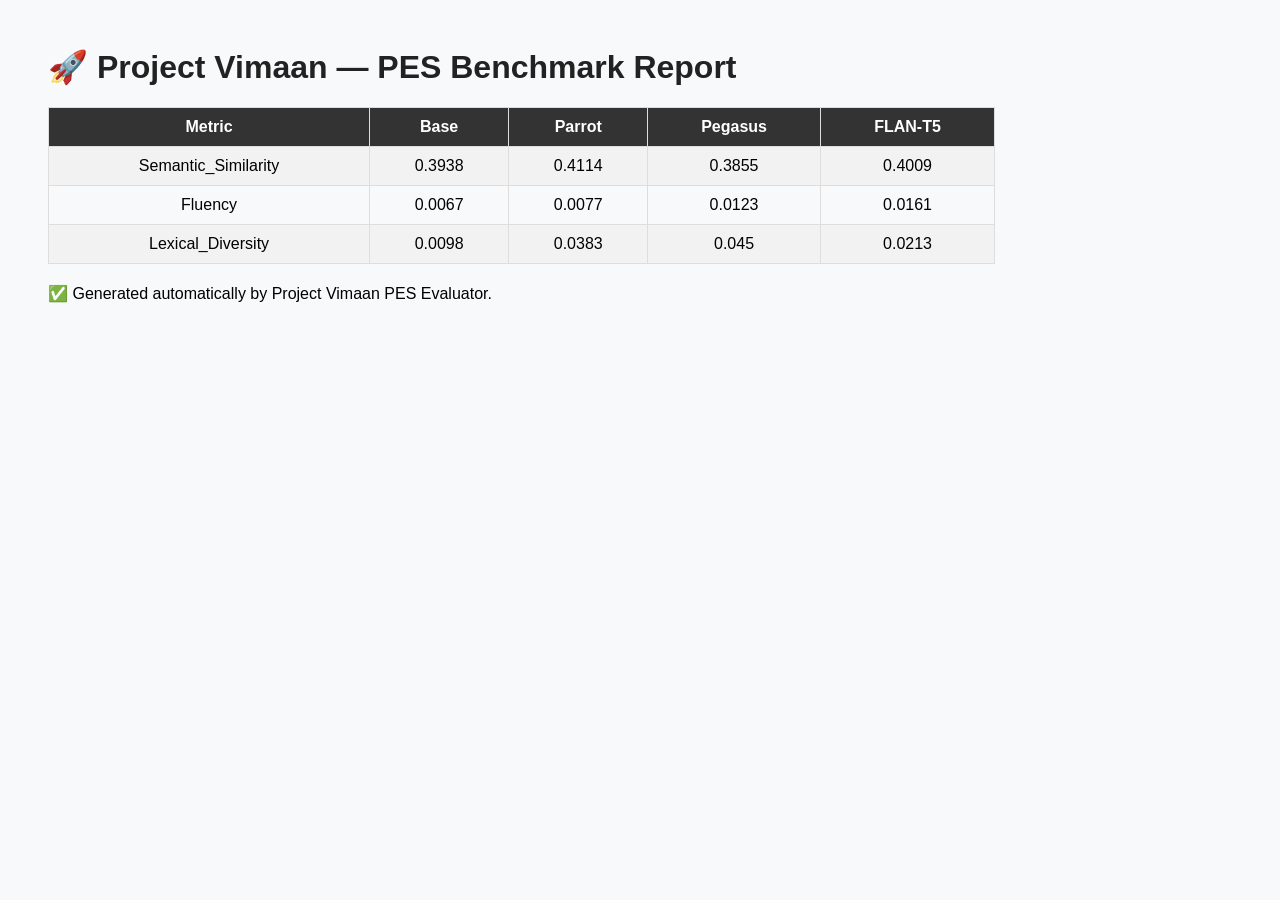
==== Dataset/d_evaluation/pes_report.html @ f763a20b "Refactor code structure for improved readability and maintainability" ====
<html>
    <head>
        <title>Project Vimaan - PES Benchmark Report</title>
        <style>
            body { font-family: 'Segoe UI', sans-serif; background: #f8f9fa; padding: 40px; }
            h1 { color: #222; }
            table { border-collapse: collapse; width: 80%; margin-top: 20px; }
            th, td { border: 1px solid #ddd; padding: 10px; text-align: center; }
            th { background-color: #333; color: white; }
            tr:nth-child(even) { background-color: #f2f2f2; }
        </style>
    </head>
    <body>
        <h1>🚀 Project Vimaan — PES Benchmark Report</h1>
        <table>
            <tr>
                <th>Metric</th><th>Base</th><th>Parrot</th><th>Pegasus</th><th>FLAN-T5</th></tr><tr><td>Semantic_Similarity</td><td>0.3938</td><td>0.4114</td><td>0.3855</td><td>0.4009</td></tr><tr><td>Fluency</td><td>0.0067</td><td>0.0077</td><td>0.0123</td><td>0.0161</td></tr><tr><td>Lexical_Diversity</td><td>0.0098</td><td>0.0383</td><td>0.045</td><td>0.0213</td></tr>
        </table>
        <p style='margin-top:20px;'>✅ Generated automatically by Project Vimaan PES Evaluator.</p>
    </body>
    </html>
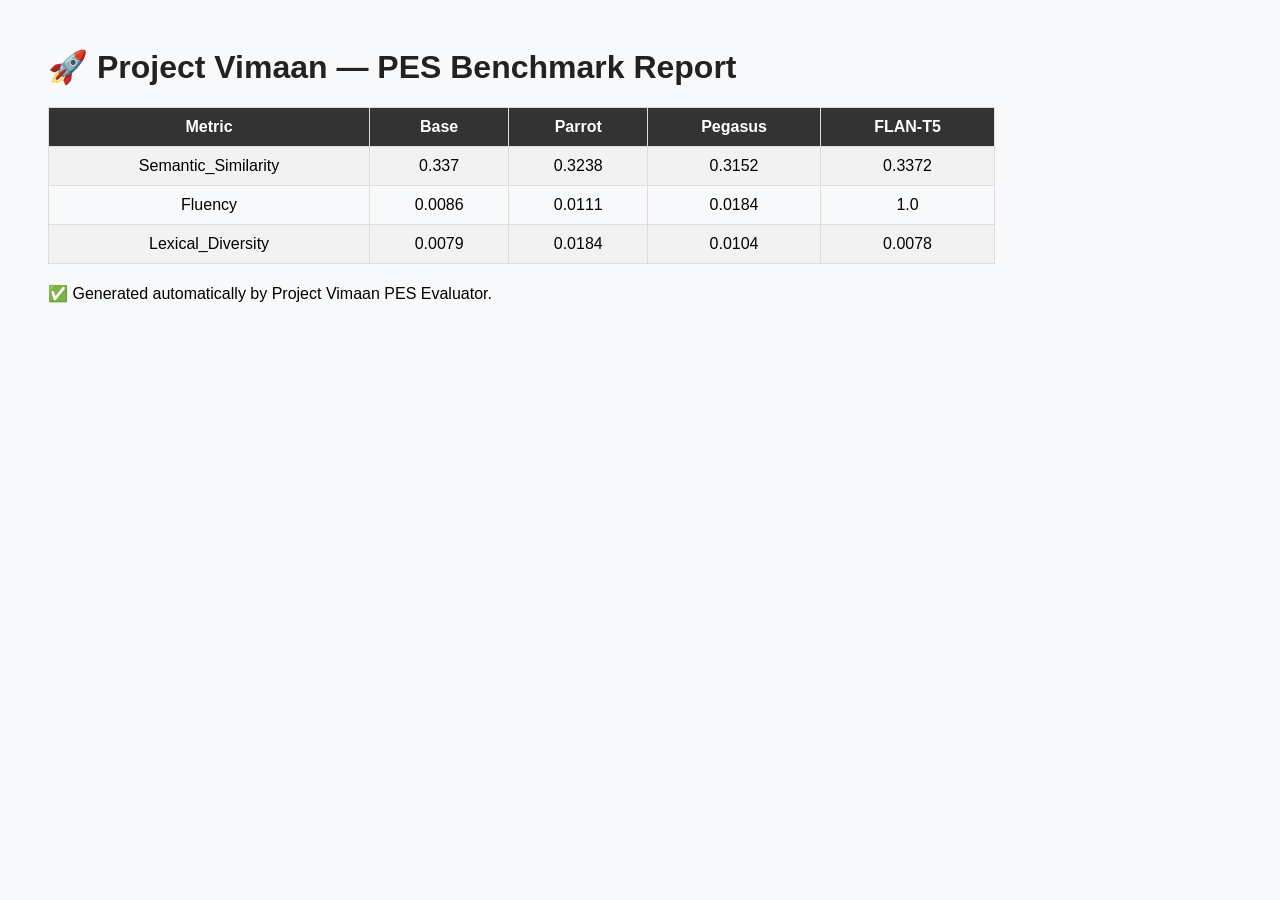
==== commit 9b972cc0: "10-Nov-2025" ====
--- a/Dataset/d_evaluation/pes_report.html
+++ b/Dataset/d_evaluation/pes_report.html
@@ -15,7 +15,7 @@
         <h1>🚀 Project Vimaan — PES Benchmark Report</h1>
         <table>
             <tr>
-                <th>Metric</th><th>Base</th><th>Parrot</th><th>Pegasus</th><th>FLAN-T5</th></tr><tr><td>Semantic_Similarity</td><td>0.3938</td><td>0.4114</td><td>0.3855</td><td>0.4009</td></tr><tr><td>Fluency</td><td>0.0067</td><td>0.0077</td><td>0.0123</td><td>0.0161</td></tr><tr><td>Lexical_Diversity</td><td>0.0098</td><td>0.0383</td><td>0.045</td><td>0.0213</td></tr>
+                <th>Metric</th><th>Base</th><th>Parrot</th><th>Pegasus</th><th>FLAN-T5</th></tr><tr><td>Semantic_Similarity</td><td>0.337</td><td>0.3238</td><td>0.3152</td><td>0.3372</td></tr><tr><td>Fluency</td><td>0.0086</td><td>0.0111</td><td>0.0184</td><td>1.0</td></tr><tr><td>Lexical_Diversity</td><td>0.0079</td><td>0.0184</td><td>0.0104</td><td>0.0078</td></tr>
         </table>
         <p style='margin-top:20px;'>✅ Generated automatically by Project Vimaan PES Evaluator.</p>
     </body>
